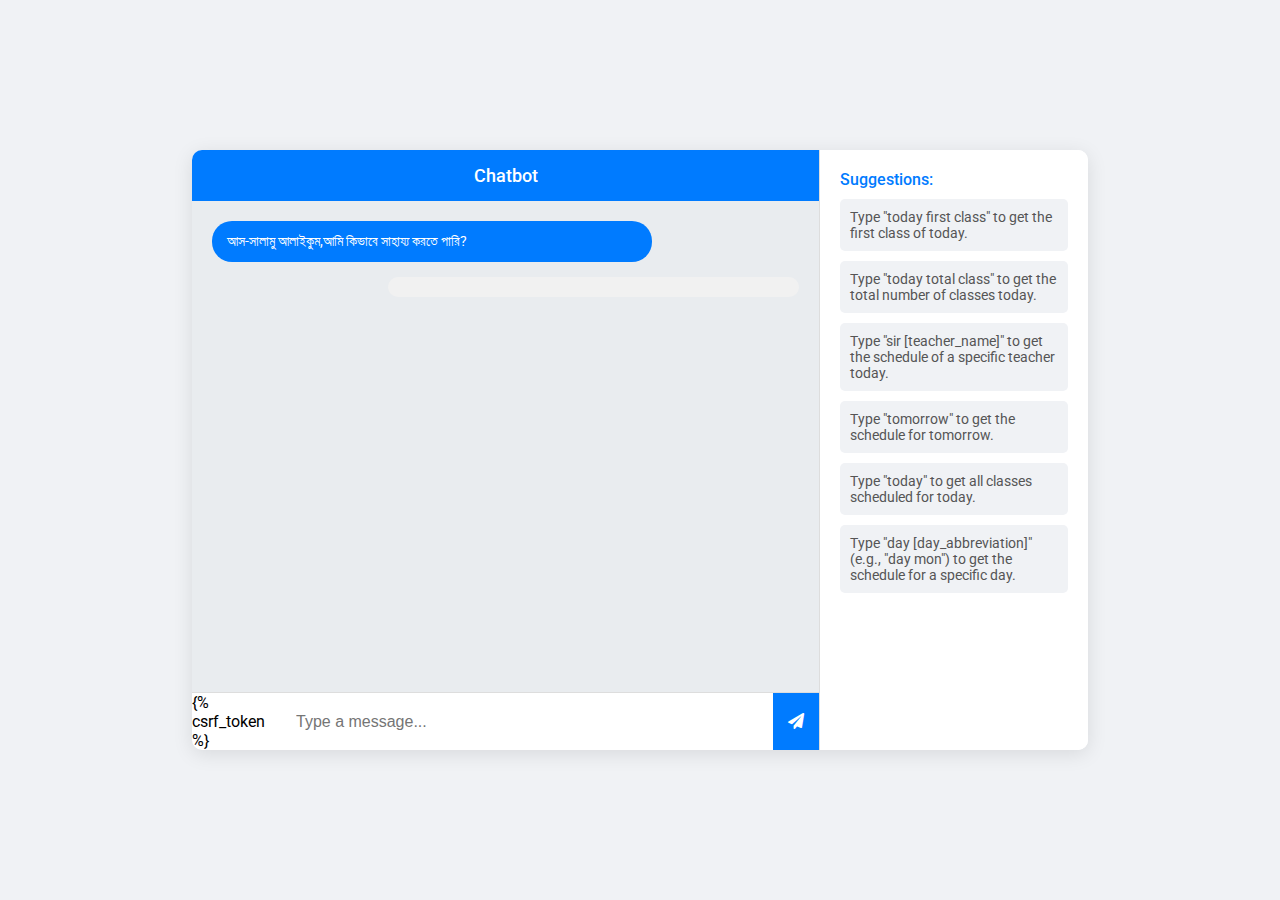
==== app/templates/home.html @ a2bb0c26 "first commit" ====
<!DOCTYPE html>
<html lang="en">
<head>
    <meta charset="UTF-8">
    <meta name="viewport" content="width=device-width, initial-scale=1.0">
    <title>Chatbot</title>
    <link href="https://fonts.googleapis.com/css2?family=Roboto:wght@400;500&display=swap" rel="stylesheet">
    <link rel="stylesheet" href="https://cdnjs.cloudflare.com/ajax/libs/font-awesome/5.15.3/css/all.min.css">
</head>
<style>
    * {
        margin: 0;
        padding: 0;
        box-sizing: border-box;
    }
    
    body {
        font-family: 'Roboto', sans-serif;
        background-color: #f0f2f5;
        display: flex;
        justify-content: center;
        align-items: center;
        height: 100vh;
    }
    
    .chat-container {
        width: 70%;
        background-color: #fff;
        border-radius: 10px;
        box-shadow: 0 4px 20px rgba(0, 0, 0, 0.1);
        overflow: hidden;
        display: flex;
    }
    
    .chat-header {
        background-color: #007bff;
        color: white;
        padding: 15px;
        text-align: center;
        font-size: 18px;
        font-weight: 500;
    }
    
    .chat-box {
        display: flex;
        flex-direction: column;
        width: 70%;
        height: 600px;
    }
    
    .messages {
        padding: 20px;
        overflow-y: auto;
        flex-grow: 1;
        background-color: #e9ecef;
    }
    
    .message {
        max-width: 75%;
        margin-bottom: 15px;
        padding: 10px 15px;
        border-radius: 20px;
        word-wrap: break-word;
        font-size: 14px;
        line-height: 1.5;
    }
    
    .user-message {
        background-color: #007bff;
        color: white;
        align-self: flex-end;
    }
    
    .bot-message {
        background-color: #f1f1f1;
        color: #333;
        align-self: flex-start;
        margin-left: 30%;
    }
    
    .chat-input-container {
        display: flex;
        border-top: 1px solid #ddd;
    }
    
    .chat-input {
        width: 100%;
        padding: 15px;
        border: none;
        font-size: 16px;
        outline: none;
    }
    
    .send-btn {
        padding: 15px;
        border: none;
        background-color: #007bff;
        color: white;
        font-size: 16px;
        cursor: pointer;
        transition: background-color 0.3s;
    }
    
    .send-btn:hover {
        background-color: #0056b3;
    }
    
    .suggestions {
        width: 30%;
        padding: 20px;
        background-color: #fff;
        border-left: 1px solid #ddd;
        overflow-y: auto;
    }
    
    .suggestions h4 {
        margin-bottom: 10px;
        font-size: 16px;
        font-weight: 500;
        color: #007bff;
    }
    
    .suggestions ul {
        list-style-type: none;
        padding-left: 0;
    }
    
    .suggestions ul li {
        margin-bottom: 10px;
        font-size: 14px;
        color: #555;
        padding: 10px;
        background-color: #f0f2f5;
        border-radius: 5px;
        cursor: pointer;
        transition: background-color 0.3s;
    }
    
    .suggestions ul li:hover {
        background-color: #e0e0e0;
    }

    @media (max-width: 768px) {
        .chat-container {
            width: 100%;
            height: 100vh;
            flex-direction: column;
        }

        .chat-box {
            width: 100%;
            height: 70%;
        }

        .suggestions {
            width: 100%;
            height: 30%;
            border-left: none;
            border-top: 1px solid #ddd;
        }
    }
</style>
<body>
    <div class="chat-container">
        <div class="chat-box">
            <div class="chat-header">
                Chatbot
            </div>
            <div class="messages ">
                <div class="message user-message">
                    <p>আস-সালামু আলাইকুম,আমি কিভাবে সাহায্য করতে পারি?</p>
                </div>
                <div id="user-message" class=" bot-message message ">
                    <p></p>
                </div>
            </div>
            <form method="post" class="chat-input-container">
                {% csrf_token %}
                <input type="text" name="data" class="chat-input" placeholder="Type a message..." />
                <button type="submit" class="send-btn"><i class="fas fa-paper-plane"></i></button>
            </form>
        </div>
        <div class="suggestions">
            <h4>Suggestions:</h4>
            <ul>
                <li>Type "today first class" to get the first class of today.</li>
                <li>Type "today total class" to get the total number of classes today.</li>
                <li>Type "sir [teacher_name]" to get the schedule of a specific teacher today.</li>
                <li>Type "tomorrow" to get the schedule for tomorrow.</li>
                <li>Type "today" to get all classes scheduled for today.</li>
                <li>Type "day [day_abbreviation]" (e.g., "day mon") to get the schedule for a specific day.</li>
            </ul>
        </div>
    </div>
</body>

<script src="https://code.jquery.com/jquery-3.6.0.min.js"></script>
<script>
    $(document).ready(function(){
        $("button").click(function (e) {
            e.preventDefault();

            var data = $("input[name='data']").val();
           
            var html = '<div class="message bot-message"><p>'+data+'</p></div>';
            $(".messages").append(html);

            $.ajax({
              type: "GET",
              url: "/form-data",
              data: {
                name: data
              },
              success: function (data) {
                if (data.total_classes !== undefined) {
                    var html = '<div class="message user-message"><p>Total Classes Today: ' + data.total_classes + '</p></div>';
                    $(".messages").append(html);
                } else if (data.classes !== undefined) {
                    data.classes.forEach(function(classItem) {
                        var html = '<div class="message user-message"><p>Day: ' + classItem.day + '<br>Period: ' + classItem.period + '<br>Start Time: ' + classItem.start_time + '<br>End Time: ' + classItem.end_time + '<br>Subject: ' + classItem.subject + '<br>Teacher: ' + classItem.teacher + '<br>Room: ' + (classItem.room ? classItem.room : 'N/A') + '<br>Group: ' + classItem.group + '</p></div>';
                        $(".messages").append(html);
                    });
                }
              },
              error: function (xhr) {
                if (xhr.status === 400) {
                    var html = '<div class="message user-message"><p>ক্ষম করুন, আমি বুঝতে পারছি না</p></div>';
                    $(".messages").append(html);
                }
              }
            });
        });
    });
</script>
</html>
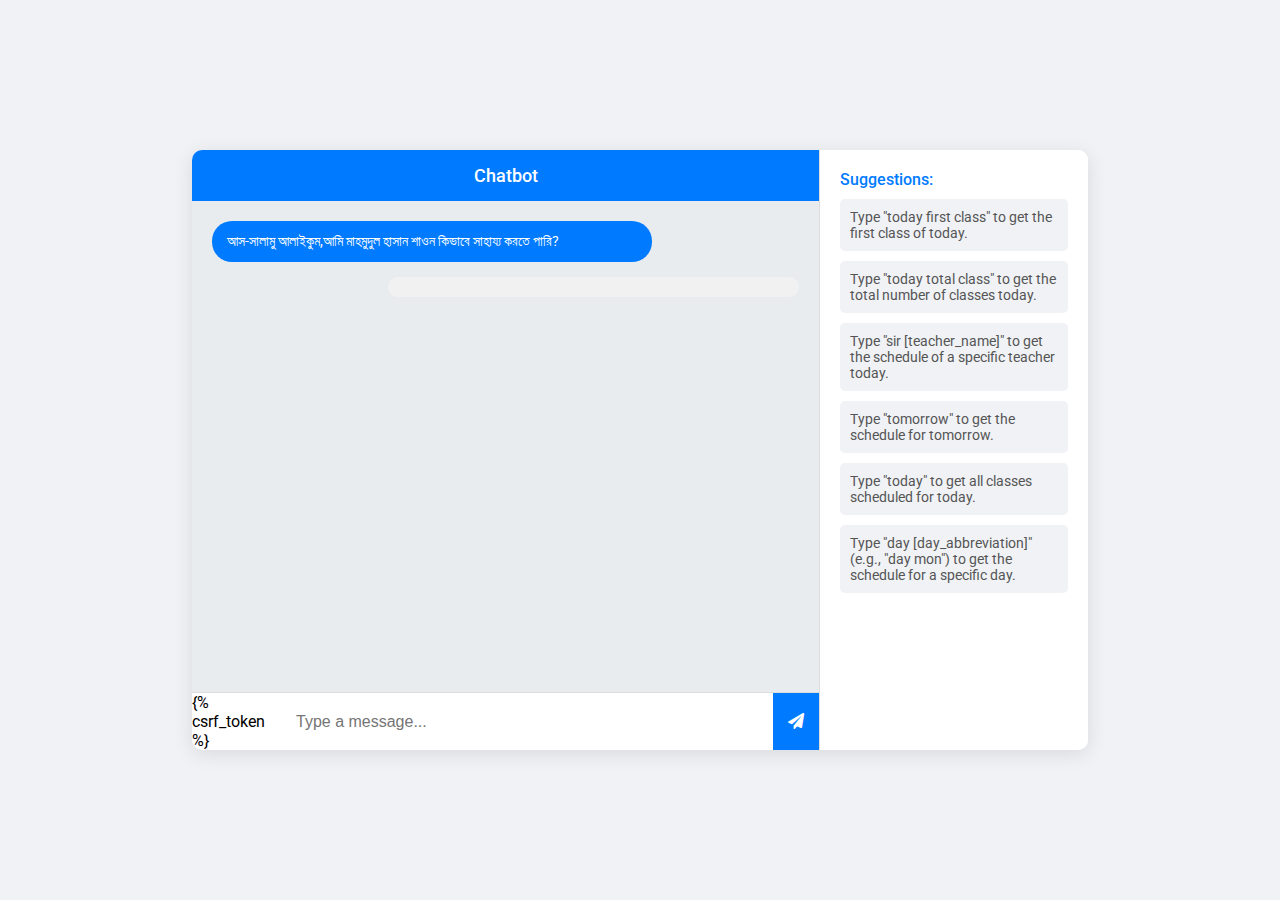
==== commit 2dce8417: "Update home.html" ====
--- a/app/templates/home.html
+++ b/app/templates/home.html
@@ -168,7 +168,7 @@
             </div>
             <div class="messages ">
                 <div class="message user-message">
-                    <p>আস-সালামু আলাইকুম,আমি কিভাবে সাহায্য করতে পারি?</p>
+                    <p>আস-সালামু আলাইকুম,আমি মাহমুদুল হাসান শাওন কিভাবে সাহায্য করতে পারি?</p>
                 </div>
                 <div id="user-message" class=" bot-message message ">
                     <p></p>
